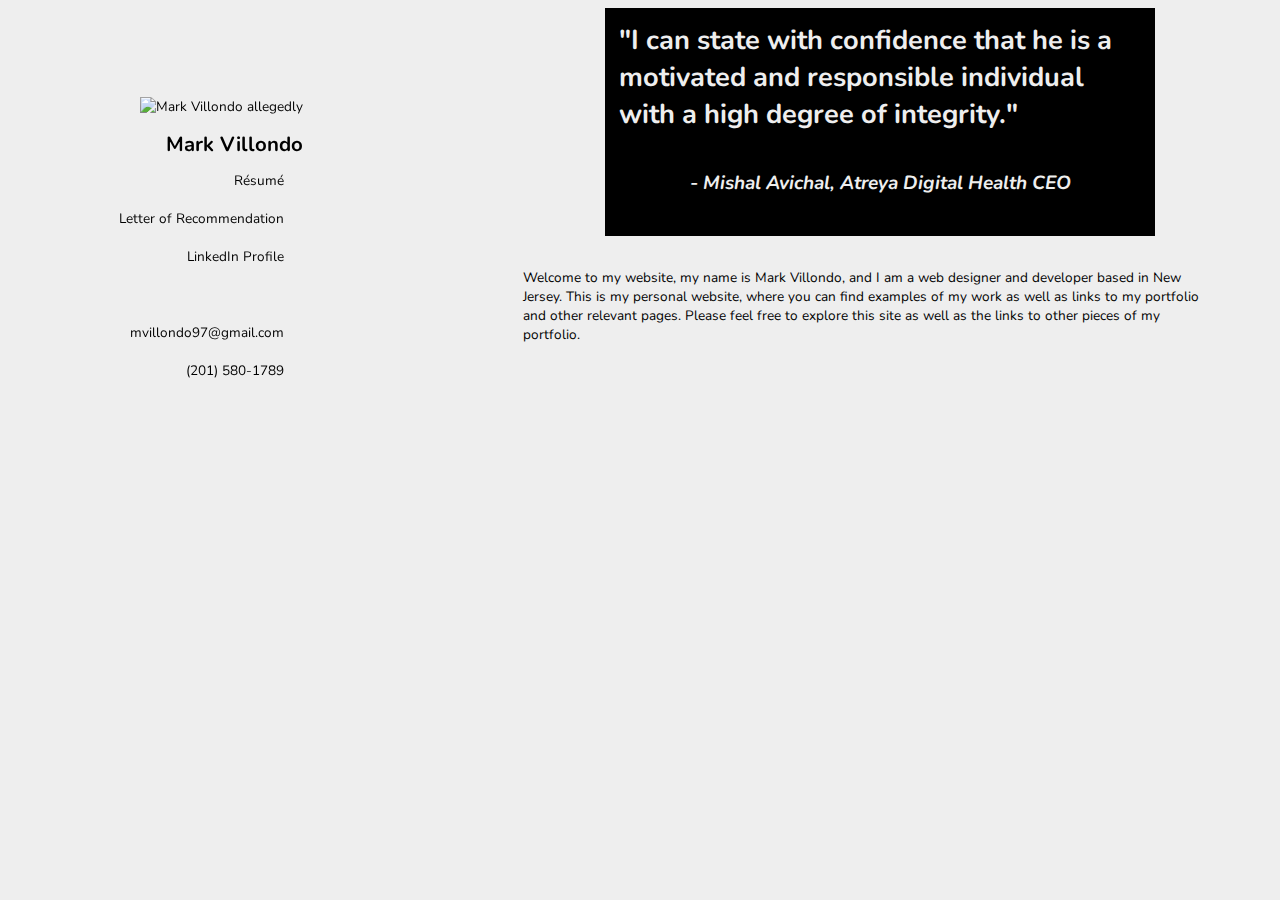
==== index.html @ 8a266240 "content update" ====
<!DOCTYPE html>
<html>
<head>

<title>Mark Villondo - Online Portfolio and Resume</title>

<link rel="stylesheet" href="styles.css">

</head>

<body>

<div class="pageWidths">

<nav>

<section class="myInfo">
  
  <img alt="Mark Villondo allegedly" src="https://nitter.net/pic/media%2FFOiIETLVUAAt-jE.jpg">
  
    
  <h1>Mark Villondo</h1>
  <a href="https://drive.google.com/file/d/1VIPavFU67xl10mN2MoAvpMtvszKz5f9O/view?usp=sharing"> Résumé </a><br><br>
  <a href="https://drive.google.com/file/d/17JSM0pamTZ5QVpIZZM4MIgTOz5iPbV8E/view?usp=sharing"> Letter of Recommendation </a><br><br>
  <a href="https://www.linkedin.com/in/mark-villondo/"> LinkedIn Profile </a><br><br><br><br>
  <a href="mailto:mvillondo97@gmail.com">mvillondo97@gmail.com</a><br><br>
  <a href="tel:201-580-1789">(201) 580-1789</a>
  
</section>
  
  </nav>
<section class="content">
  
  
  <div class="introduction"><h1>"I can state with confidence that he is a motivated and responsible individual with a high degree of integrity."<br><br><div><i>- Mishal Avichal, Atreya Digital Health CEO</i></div></h1><br>
    <p>Welcome to  my website, my name is Mark Villondo, and I am a web designer and developer based in New Jersey. This is my personal website, where you can find examples of my work as well as links to my portfolio and other relevant pages. Please feel free to explore this site as well as the links to other pieces of my portfolio.</p></div><br><br>
  
<section class="gallery">
  <div class="workSamples">
    <div class="cover" id="first"><div class="title">The Wonderboard</div></div>
	<div class="cover" id="second"><div class="title">Atreya Digital Health Redesign</div></div>
	<div class="cover" id="third"><div class="title">DHEN Gallery Redesign</div></div>
	<div class="cover" id="fourth"><div class="title">Illustrator Work</div></div>
	<div class="cover" id="fifth"><div class="title">Magazine Spreads</div></div>
	<div class="cover" id="sixth"><div class="title">Wonderboard</div></div>
  </div>
  </section>


  
</section>





<footer></footer> 
  
</div>

<footer></footer>
</body>
</html>
---- styles.css ----
@import url('https://fonts.googleapis.com/css2?family=Nunito&display=swap');
@import url('https://fonts.googleapis.com/css2?family=Nunito:ital,wght@1,500&display=swap');

html {scroll-behavior: smooth}

body {background-color: #EEEEEE; font-family: 'Nunito', sans-serif; font-size: 85%}

.pageWidths {width: 97%}
.introduction h1 {width: 80%; margin: auto; margin-right: 8%; color:#EEEEEE; background-color: black; box-sizing: border-box; padding: 2%}
.introduction h1 div {font-size: 70%; text-align: center; margin-bottom: 5%}

nav {height: auto; width: 25%; float: left; position: fixed; text-align: right; min-width: 250px; margin-top: 5%;}
nav h1{font-size: 150%}
.myInfo {height: auto; width: 100%; float: left; box-sizing: border-box; padding: 25px}
.myInfo img {width: 80%; min-width: 150px}
.myInfo a {text-decoration: none; color:  black; box-sizing: border-box; padding: 3% 7%; border-radius: 60px}
.myInfo a:hover {color: #EEEEEE; background-color: black; transition: 100ms ease-in-out}

.content { height: auto; width: 60%; float:right; padding: 0% 2%; box-sizing: border-box; min-width: 400px}
.workSamples { width: 100%; height:400px; display: grid; gap: 2% 1%; grid: 50% / auto auto auto}

.title {background-color: rgb(0, 0, 0, 0.5); color: #EEEEEE; width: 100%; text-align: center; opacity: 0; 
    transition: ease-in-out 100ms; font-size: 120%; box-sizing: border-box; padding: 1%; margin-top: 20%;}
.cover:hover .title {opacity: 1}
.cover {border-radius: 25px;}


#first {background: url("wonderboard_mockup2.png") center no-repeat; background-size: auto 100%}

#second{background: url("ADHRedesignMockup2.png") center no-repeat; background-size: 100% auto}

#third {background: url("DHENGallerywebsitebannerBuddha-ver .png") right no-repeat; background-size: auto 100%}

#fourth {background: url("WatchProjectFinalDraft.png") center no-repeat; background-size: 100% auto}

#fifth {background: url("mockup1.png") center no-repeat; background-size: 100% auto}

#sixth {background: url("https://nitter.net/pic/media%2FFOiIETLVUAAt-jE.jpg") center no-repeat; background-size: 100% auto}
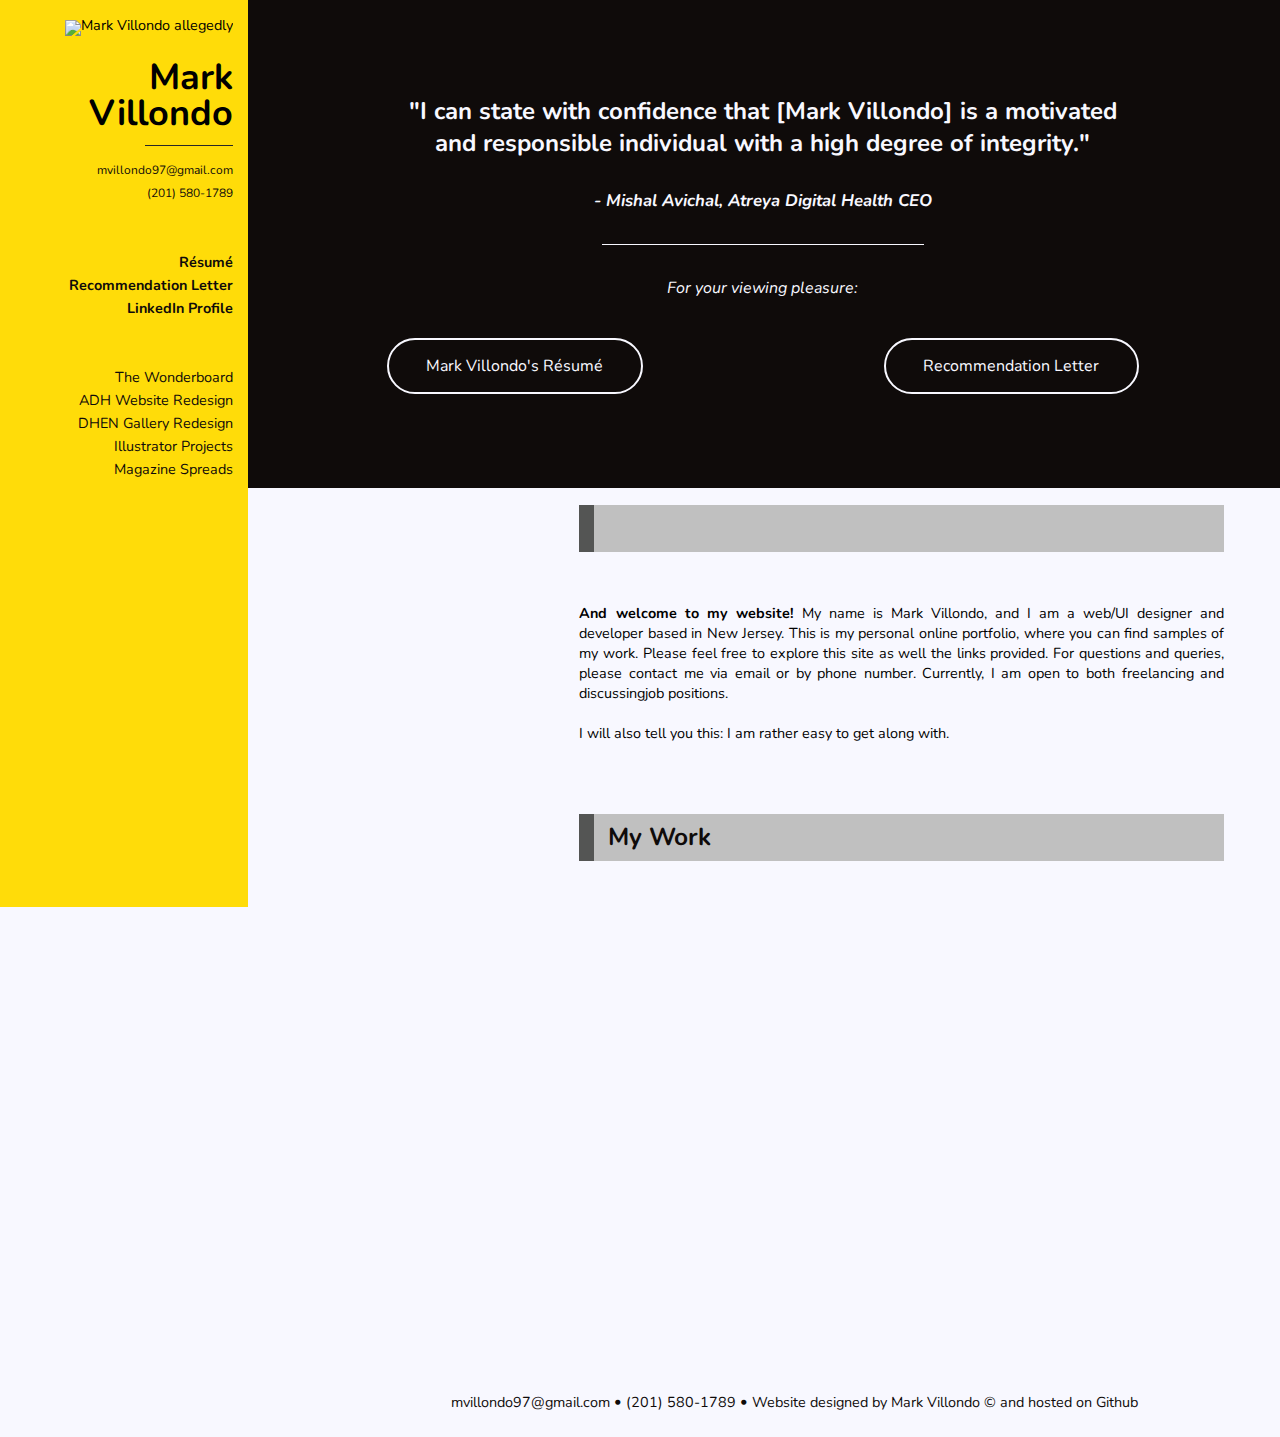
==== commit c58df4a7: "big update" ====
--- a/index.html
+++ b/index.html
@@ -2,7 +2,7 @@
 <html>
 <head>
 
-<title>Mark Villondo - Online Portfolio and Resume</title>
+<title>Mark Villondo | Online Portfolio and Resume</title>
 
 <link rel="stylesheet" href="styles.css">
 
@@ -19,45 +19,87 @@
   <img alt="Mark Villondo allegedly" src="https://nitter.net/pic/media%2FFOiIETLVUAAt-jE.jpg">
   
     
-  <h1>Mark Villondo</h1>
+  <h1>Mark <br>Villondo</h1>
+
+  <div class="divider"></div>
+
+
+<div id="extLinks">
+  <div id="contact">
+    <a href="mailto:mvillondo97@gmail.com">mvillondo97@gmail.com</a><br><br>
+  <a href="tel:201-580-1789">(201) 580-1789</a><br><br><br><br><br><br>
+</div>
+<b>
+
   <a href="https://drive.google.com/file/d/1VIPavFU67xl10mN2MoAvpMtvszKz5f9O/view?usp=sharing"> Résumé </a><br><br>
-  <a href="https://drive.google.com/file/d/17JSM0pamTZ5QVpIZZM4MIgTOz5iPbV8E/view?usp=sharing"> Letter of Recommendation </a><br><br>
-  <a href="https://www.linkedin.com/in/mark-villondo/"> LinkedIn Profile </a><br><br><br><br>
-  <a href="mailto:mvillondo97@gmail.com">mvillondo97@gmail.com</a><br><br>
-  <a href="tel:201-580-1789">(201) 580-1789</a>
+  <a href="https://drive.google.com/file/d/17JSM0pamTZ5QVpIZZM4MIgTOz5iPbV8E/view?usp=sharing"> Recommendation Letter </a><br><br>
+  <a href="https://www.linkedin.com/in/mark-villondo/"> LinkedIn Profile </a><br><br><br><br><br><br></b>
+
+
+  <a href="wonderboard.html"> The Wonderboard </a><br><br>
+  <a href="adh-web-redesign.html"> ADH Website Redesign </a><br><br>
+  <a href="dhengalleryredesign.html"> DHEN Gallery Redesign </a><br><br>
+  <a href="illustratorprojects.html"> Illustrator Projects </a><br><br>
+  <a href="magazinespreads.html"> Magazine Spreads </a><br><br>
+
+</div>
   
 </section>
   
   </nav>
+
+  <div class="introduction">
+    
+    <h1>"I can state with confidence that [Mark Villondo] is a motivated and 
+      responsible individual with a high degree of integrity."
+    <div><i>- Mishal Avichal, Atreya Digital Health CEO</i></div></h1><br><br>
+
+    <div class="divider"></div>
+
+<div class="buttonSection">
+
+<p><i>For your viewing pleasure:</i></p>
+
+<div id="b1">Mark Villondo's Résumé</div>
+<div id="b2">Recommendation Letter</div>
+</div><br>
+
+    </div>
+  
 <section class="content">
   
   
-  <div class="introduction"><h1>"I can state with confidence that he is a motivated and responsible individual with a high degree of integrity."<br><br><div><i>- Mishal Avichal, Atreya Digital Health CEO</i></div></h1><br>
-    <p>Welcome to  my website, my name is Mark Villondo, and I am a web designer and developer based in New Jersey. This is my personal website, where you can find examples of my work as well as links to my portfolio and other relevant pages. Please feel free to explore this site as well as the links to other pieces of my portfolio.</p></div><br><br>
+
+    <div class="paragraphs">
+<h1 class="header" ><p id="hello"> &nbsp; Hello! - 안녕하세요! - ¡Hola! - Bonjour! - 你好！ - Kamusta! - こんにちは！ - Hej! - Ciao! - नमस्ते! - Привіт! - مرحبًا-  ! שלום!</p></h1><br>
+    <p><b>And welcome to my website!</b> My name is Mark Villondo, and I am a web/UI designer and developer based in New Jersey. This is my personal online portfolio, 
+      where you can find samples of my work. Please feel free to explore this site as well the links provided. For questions and queries, please contact me via email or by
+    phone number. Currently, I am open to both freelancing and discussingjob positions.<br><br>I will also tell you this: I am rather easy to get along with.</p><br><br>
+
+
+
+<h1 class="header"> &nbsp; My Work</h1><br>
   
 <section class="gallery">
   <div class="workSamples">
-    <div class="cover" id="first"><div class="title">The Wonderboard</div></div>
-	<div class="cover" id="second"><div class="title">Atreya Digital Health Redesign</div></div>
-	<div class="cover" id="third"><div class="title">DHEN Gallery Redesign</div></div>
-	<div class="cover" id="fourth"><div class="title">Illustrator Work</div></div>
-	<div class="cover" id="fifth"><div class="title">Magazine Spreads</div></div>
-	<div class="cover" id="sixth"><div class="title">Wonderboard</div></div>
+   <a href="wonderboard.html" class="cover" id="first"> <div ><div class="title">The Wonderboard</div></div></a>
+   <a href="adh-web-redesign.html" class="cover" id="second"><div><div class="title">Atreya Digital Health Redesign</div></div></a>
+    <a href="dhengalleryredesign.html" class="cover" id="third"><div><div class="title">DHEN Gallery Redesign</div></div></a>
+      <a href="illustratorprojects.html" class="cover" id="fourth"><div><div class="title">Illustrator Work</div></div></a>
+        <a href="magazinespreads.html" class="cover" id="fifth"><div><div class="title">Magazine Spreads</div></div></a>
+          <a href="" class="cover" id="sixth"><div><div class="title">Wonderboard</div></div></a>
   </div>
   </section>
 
+</div>
+  
+  <footer> 
 
-  
+    <a href="mailto:mvillondo97@gmail.com">mvillondo97@gmail.com</a> &#8226;
+    <a href="tel:201-580-1789">(201) 580-1789</a>  &#8226; 
+    <p>Website designed by Mark Villondo &#169; and hosted on Github</p>
+    
+    </footer>
 </section>
-
-
-
-
-
-<footer></footer> 
-  
-</div>
-
-<footer></footer>
 </body>
 </html>--- a/styles.css
+++ b/styles.css
@@ -3,29 +3,73 @@
 
 html {scroll-behavior: smooth}
 
-body {background-color: #EEEEEE; font-family: 'Nunito', sans-serif; font-size: 85%}
+body {background-color: #f8f8ff; font-family: 'Nunito', sans-serif; font-size: 90%; overflow-x: hidden;}
 
-.pageWidths {width: 97%}
-.introduction h1 {width: 80%; margin: auto; margin-right: 8%; color:#EEEEEE; background-color: black; box-sizing: border-box; padding: 2%}
-.introduction h1 div {font-size: 70%; text-align: center; margin-bottom: 5%}
+.pageWidths {width: 100%; margin-left: -10px; margin-top: -10px}
 
-nav {height: auto; width: 25%; float: left; position: fixed; text-align: right; min-width: 250px; margin-top: 5%;}
-nav h1{font-size: 150%}
-.myInfo {height: auto; width: 100%; float: left; box-sizing: border-box; padding: 25px}
-.myInfo img {width: 80%; min-width: 150px}
-.myInfo a {text-decoration: none; color:  black; box-sizing: border-box; padding: 3% 7%; border-radius: 60px}
-.myInfo a:hover {color: #EEEEEE; background-color: black; transition: 100ms ease-in-out}
+.content {height: auto; width: 68%; float: right; box-sizing: border-box; 
+    min-width: 400px; margin-right: 3%;}
 
-.content { height: auto; width: 60%; float:right; padding: 0% 2%; box-sizing: border-box; min-width: 400px}
-.workSamples { width: 100%; height:400px; display: grid; gap: 2% 1%; grid: 50% / auto auto auto}
+.introduction {width: 85%; background-color: #0f0b0a; height: 490px; float: right; margin-right: -3%; font-size: smaller;}
+.introduction h1 {width: 70%; margin: auto; color:#f8f8ff; 
+    box-sizing: border-box; padding-top: 9%; text-align: center;}
+.introduction h1 div {font-size: 70%; margin-top: 4%;}
 
-.title {background-color: rgb(0, 0, 0, 0.5); color: #EEEEEE; width: 100%; text-align: center; opacity: 0; 
-    transition: ease-in-out 100ms; font-size: 120%; box-sizing: border-box; padding: 1%; margin-top: 20%;}
-.cover:hover .title {opacity: 1}
-.cover {border-radius: 25px;}
+.buttonSection {margin: auto; width: 70%; padding: 0% 1%; margin-top: 3%; font-size: medium;}
+.buttonSection  > div {color:#f8f8ff; border: #f8f8ff 2px solid; box-sizing: border-box; padding: 2% 5%; 
+border-radius: 40px;}
+.buttonSection  > div:hover {background-color:#f8f8ff; color: #0f0b0a; border: #f8f8ff 2px solid;
+    transition: 100ms ease-in-out; font-size: 105%; padding: 2.1% 5.01%;}
+    #b1{float: left;}
+    #b2 {float: right}
 
+    #b1, #b2 {margin-top: 3%;}
 
-#first {background: url("wonderboard_mockup2.png") center no-repeat; background-size: auto 100%}
+    .buttonSection p {color: #f8f8ff; text-align: center;}
+
+nav {height: 101%; width: 19%; float: left; position: fixed; text-align: right; min-width: 250px; 
+    background-color: #ffdc09}
+
+.myInfo {height: auto; width: 100%; float: left; box-sizing: border-box; line-height: 80%; padding: 6%;}
+.myInfo h1 {font-size: 250%; margin-bottom: 6%; line-height: 100%;}
+.myInfo img {width: 90%; min-width: 150px; margin-top: 3%;}
+.myInfo a {text-decoration: none; color:  #0f0b0a; border-radius: 60px}
+.myInfo a:hover {color: #f8f8ff; background-color: #0f0b0a; transition: 100ms ease-in-out; 
+    font-size: 102%; padding: 1% 3%;}
+
+.myInfo .divider {border-top: #262726 solid 1px; width: 40%; float: right}
+#extLinks {margin-top: 15%}
+#contact {font-size: smaller;}
+
+    .header {text-align: left; font-size: 170%; width: 100%; background-color: #C0C0C0; 
+        border-left: 15px #545554 solid; padding: 1% 0%; overflow: hidden; 
+        box-sizing: border-box; color: #0f0b0a}
+
+        .introduction .divider {border-top: #f8f8ff solid 1px; width: 30%; margin: auto; margin-bottom: 2%;}
+
+#hello {transform: translateX(100%); animation: my-animation 25s linear infinite; height: auto; margin: auto; white-space: nowrap} 
+  @keyframes my-animation {
+    from {
+      transform: translateX(100%);
+    }
+    to {
+      transform: translateX(-100%);
+    }}
+
+.caseStudyTitle {text-align: center; background-color: red;}
+
+.paragraphs {margin: 2% auto; margin-right: 0;width: 75%; text-align: justify}
+
+.list {width: 80%; margin: auto;}
+
+.workSamples { margin: auto ;width: 100%; height:300px; display: grid; gap: 1% .5%; grid: 50% / auto auto auto;}
+
+.title {background-color: rgb(0, 0, 0, 0.5); color: #f8f8ff; width: 100%; height: 100%; text-align: center; opacity: 0; 
+    transition: ease-in-out 100ms; font-size: 120%; box-sizing: border-box; padding: 1%}
+.cover {text-decoration:  none}
+    .cover:hover .title {opacity: 1}
+
+#first {background: url("wonderboard_mockup2.png") center no-repeat; background-size: 100% auto}
 
 #second{background: url("ADHRedesignMockup2.png") center no-repeat; background-size: 100% auto}
 
@@ -37,3 +81,6 @@
 
 #sixth {background: url("https://nitter.net/pic/media%2FFOiIETLVUAAt-jE.jpg") center no-repeat; background-size: 100% auto}
 
+footer {width: 100%; padding: 1%; height: auto; box-sizing: border-box; margin-top: 20%; text-align: center; color: #0f0b0a;}
+footer a {text-decoration: none; display: inline-block; color: #0f0b0a} 
+footer p {display: inline-block}
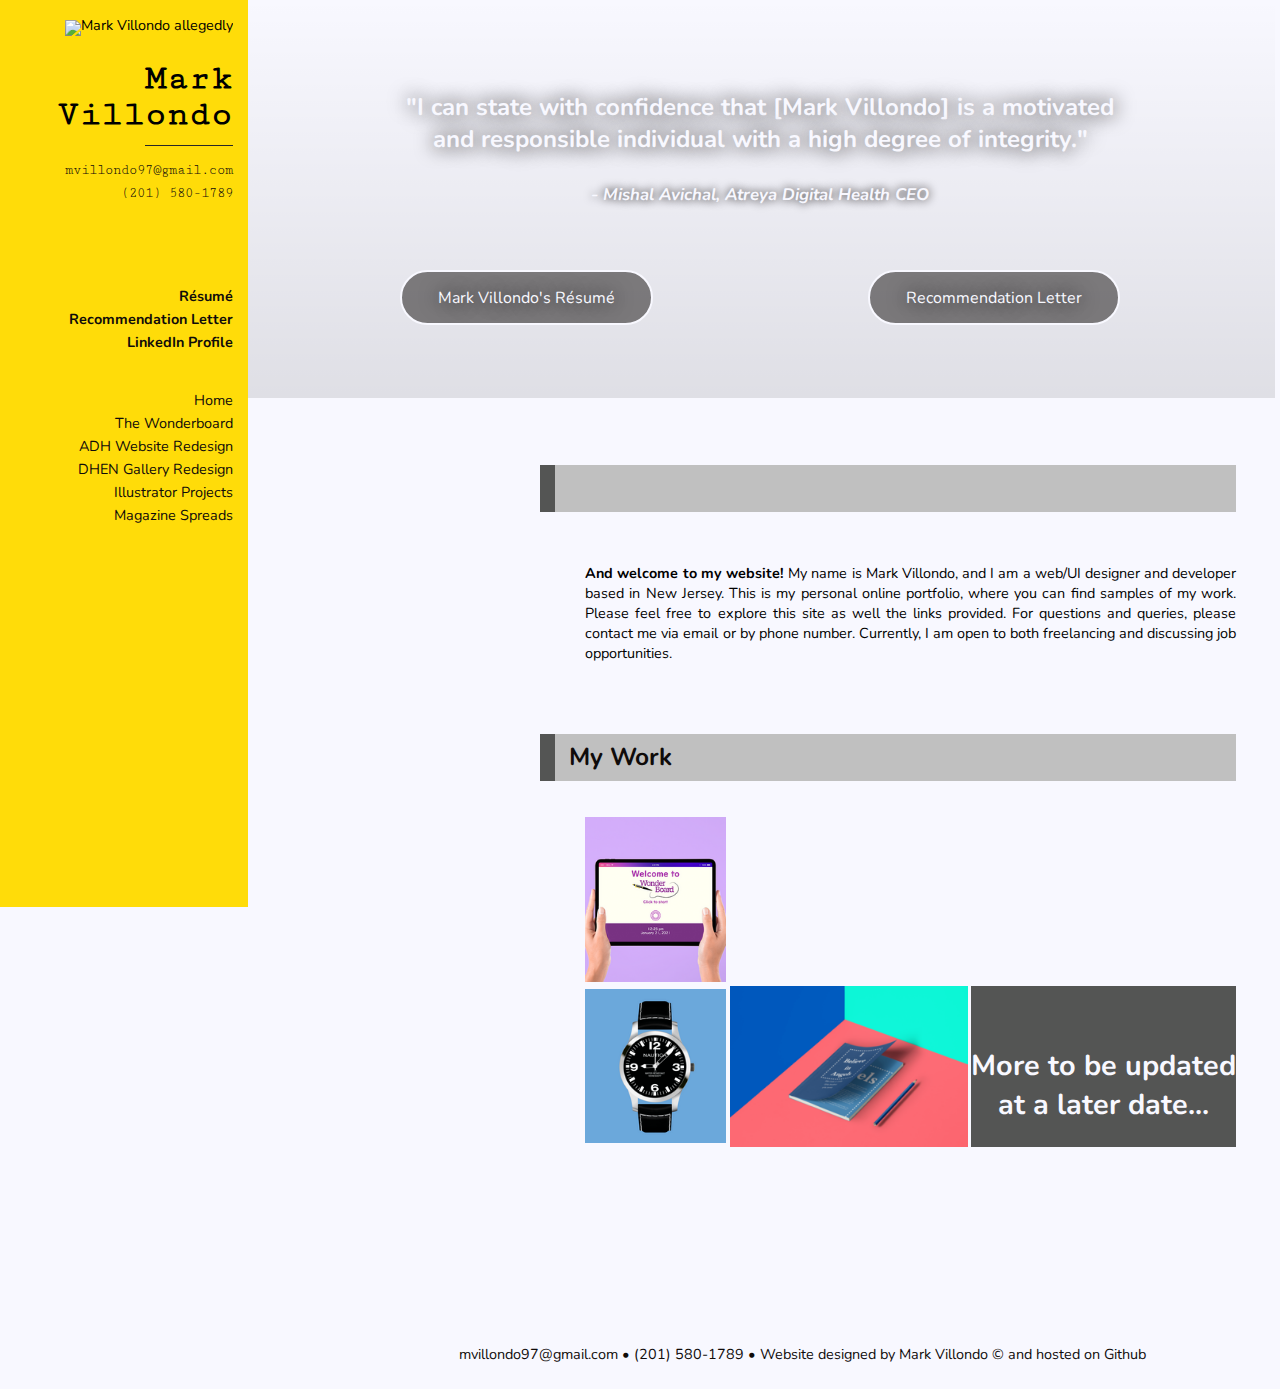
==== commit 734b0cb9: "stuffs" ====
--- a/index.html
+++ b/index.html
@@ -19,7 +19,7 @@
   <img alt="Mark Villondo allegedly" src="https://nitter.net/pic/media%2FFOiIETLVUAAt-jE.jpg">
   
     
-  <h1>Mark <br>Villondo</h1>
+  <h1>Mark Villondo</h1>
 
   <div class="divider"></div>
 
@@ -27,15 +27,16 @@
 <div id="extLinks">
   <div id="contact">
     <a href="mailto:mvillondo97@gmail.com">mvillondo97@gmail.com</a><br><br>
-  <a href="tel:201-580-1789">(201) 580-1789</a><br><br><br><br><br><br>
+  <a href="tel:201-580-1789">(201) 580-1789</a><br><br><br><br><br><br><br><br><br>
 </div>
 <b>
 
-  <a href="https://drive.google.com/file/d/1VIPavFU67xl10mN2MoAvpMtvszKz5f9O/view?usp=sharing"> Résumé </a><br><br>
-  <a href="https://drive.google.com/file/d/17JSM0pamTZ5QVpIZZM4MIgTOz5iPbV8E/view?usp=sharing"> Recommendation Letter </a><br><br>
-  <a href="https://www.linkedin.com/in/mark-villondo/"> LinkedIn Profile </a><br><br><br><br><br><br></b>
+  <a href="Mark Villondo - Resume.pdf" target="_blank"> Résumé </a><br><br>
+  <a href="Letter of Recommendation for Mark Villondo.pdf" target="_blank"> Recommendation Letter </a><br><br>
+  <a href="https://www.linkedin.com/in/mark-villondo/" target="_blank"> LinkedIn Profile </a><br><br><br><br><br></b>
 
 
+  <a href="index.html">Home</a><br><br>
   <a href="wonderboard.html"> The Wonderboard </a><br><br>
   <a href="adh-web-redesign.html"> ADH Website Redesign </a><br><br>
   <a href="dhengalleryredesign.html"> DHEN Gallery Redesign </a><br><br>
@@ -54,14 +55,13 @@
       responsible individual with a high degree of integrity."
     <div><i>- Mishal Avichal, Atreya Digital Health CEO</i></div></h1><br><br>
 
-    <div class="divider"></div>
 
 <div class="buttonSection">
 
-<p><i>For your viewing pleasure:</i></p>
 
-<div id="b1">Mark Villondo's Résumé</div>
-<div id="b2">Recommendation Letter</div>
+
+<a href="Mark Villondo - Resume.pdf" id="b1" target="_blank">Mark Villondo's Résumé</a>
+<a href="Letter of Recommendation for Mark Villondo.pdf" id="b2" target="_blank">Recommendation Letter</a>
 </div><br>
 
     </div>
@@ -71,10 +71,11 @@
   
 
     <div class="paragraphs">
-<h1 class="header" ><p id="hello"> &nbsp; Hello! - 안녕하세요! - ¡Hola! - Bonjour! - 你好！ - Kamusta! - こんにちは！ - Hej! - Ciao! - नमस्ते! - Привіт! - مرحبًا-  ! שלום!</p></h1><br>
+<h1 class="header" ><div id="hello"> &nbsp; Hello!  안녕하세요!  ¡Hola!  Bonjour!  你好！  Kamusta!  こんにちは！  Hej!  Ciao!  नमस्ते!  Привіт!  مرحبًا-  ! שלום!</div></h1><br>
     <p><b>And welcome to my website!</b> My name is Mark Villondo, and I am a web/UI designer and developer based in New Jersey. This is my personal online portfolio, 
       where you can find samples of my work. Please feel free to explore this site as well the links provided. For questions and queries, please contact me via email or by
-    phone number. Currently, I am open to both freelancing and discussingjob positions.<br><br>I will also tell you this: I am rather easy to get along with.</p><br><br>
+    phone number. Currently, I am open to both freelancing and discussing job opportunities.
+  </p><br><br>
 
 
 
@@ -87,7 +88,7 @@
     <a href="dhengalleryredesign.html" class="cover" id="third"><div><div class="title">DHEN Gallery Redesign</div></div></a>
       <a href="illustratorprojects.html" class="cover" id="fourth"><div><div class="title">Illustrator Work</div></div></a>
         <a href="magazinespreads.html" class="cover" id="fifth"><div><div class="title">Magazine Spreads</div></div></a>
-          <a href="" class="cover" id="sixth"><div><div class="title">Wonderboard</div></div></a>
+          <a href="" class="cover" id="sixth"><div><h1>More to be updated <br> at a later date...</h1></div></a>
   </div>
   </section>
 
--- a/styles.css
+++ b/styles.css
@@ -1,25 +1,32 @@
 @import url('https://fonts.googleapis.com/css2?family=Nunito&display=swap');
 @import url('https://fonts.googleapis.com/css2?family=Nunito:ital,wght@1,500&display=swap');
+@import url('https://fonts.googleapis.com/css2?family=Cutive+Mono&display=swap');
 
 html {scroll-behavior: smooth}
 
 body {background-color: #f8f8ff; font-family: 'Nunito', sans-serif; font-size: 90%; overflow-x: hidden;}
 
-.pageWidths {width: 100%; margin-left: -10px; margin-top: -10px}
+.pageWidths {width: 101%; margin-left: -10px; margin-top: -10px}
 
 .content {height: auto; width: 68%; float: right; box-sizing: border-box; 
-    min-width: 400px; margin-right: 3%;}
+    min-width: 400px; margin-right: 3%; box-sizing: border-box;}
 
-.introduction {width: 85%; background-color: #0f0b0a; height: 490px; float: right; margin-right: -3%; font-size: smaller;}
+.introduction {width: 80.6%; ; height: 400px; float: right; font-size: smaller; margin-bottom: 50px; background-image: linear-gradient(rgba(0, 0, 0, 0.0), rgba(0, 0, 0, 0.1)),
+    url("https://images.unsplash.com/photo-1535222830855-fd60aca7e065?ixlib=rb-1.2.1&ixid=MnwxMjA3fDB8MHxwaG90by1wYWdlfHx8fGVufDB8fHx8&auto=format&fit=crop&w=1170&q=80"); 
+    background-size: 100% 100%;
+
+text-shadow: #0f0b0a 0px 0px 20px}
+
+/* https://unsplash.com/photos/5US9_Gep0qY homepage background by Bonnie Kittle*/
+
 .introduction h1 {width: 70%; margin: auto; color:#f8f8ff; 
-    box-sizing: border-box; padding-top: 9%; text-align: center;}
-.introduction h1 div {font-size: 70%; margin-top: 4%;}
+    box-sizing: border-box; padding-top: 9%; text-align: center; }
+.introduction h1 div {font-size: 70%; margin-top: 4%; text-shadow: #0f0b0a 0px 0px 10px}
 
-.buttonSection {margin: auto; width: 70%; padding: 0% 1%; margin-top: 3%; font-size: medium;}
-.buttonSection  > div {color:#f8f8ff; border: #f8f8ff 2px solid; box-sizing: border-box; padding: 2% 5%; 
-border-radius: 40px;}
-.buttonSection  > div:hover {background-color:#f8f8ff; color: #0f0b0a; border: #f8f8ff 2px solid;
-    transition: 100ms ease-in-out; font-size: 105%; padding: 2.1% 5.01%;}
+.buttonSection {margin: auto; width: 70%; padding: 0% 1%; margin-top: 1%; font-size: medium }
+.buttonSection  > a {color:#f8f8ff; border: #f8f8ff 2px solid; box-sizing: border-box; padding: 2% 5%; 
+border-radius: 40px; background-color: rgba(15, 11, 10, 0.5) ; text-decoration: none;}
+.buttonSection  > a:hover {background-color:#f8f8ff; color: #0f0b0a; border: #f8f8ff 2px solid}
     #b1{float: left;}
     #b2 {float: right}
 
@@ -27,23 +34,27 @@
 
     .buttonSection p {color: #f8f8ff; text-align: center;}
 
+
+    .blackLink {text-decoration: none; color:#f8f8ff; border: #0f0b0a 2px solid; padding: 2% 5%; 
+        border-radius: 40px; background-color: #0f0b0a; width: auto; display: block; text-align: center; width: 200px; margin: auto;}
+    .blackLink:hover {background-color:#f8f8ff; color: #0f0b0a; border: #0f0b0a 2px solid;}
+
 nav {height: 101%; width: 19%; float: left; position: fixed; text-align: right; min-width: 250px; 
     background-color: #ffdc09}
 
 .myInfo {height: auto; width: 100%; float: left; box-sizing: border-box; line-height: 80%; padding: 6%;}
-.myInfo h1 {font-size: 250%; margin-bottom: 6%; line-height: 100%;}
+.myInfo h1 {font-size: 250%; margin-bottom: 6%; line-height: 100%; font-family: 'Cutive Mono', monospace;}
 .myInfo img {width: 90%; min-width: 150px; margin-top: 3%;}
 .myInfo a {text-decoration: none; color:  #0f0b0a; border-radius: 60px}
-.myInfo a:hover {color: #f8f8ff; background-color: #0f0b0a; transition: 100ms ease-in-out; 
-    font-size: 102%; padding: 1% 3%;}
+.myInfo a:hover {color: #f8f8ff; background-color: #0f0b0a; font-size: 102%; padding: 1% 3%;}
 
 .myInfo .divider {border-top: #262726 solid 1px; width: 40%; float: right}
 #extLinks {margin-top: 15%}
-#contact {font-size: smaller;}
+#contact {font-family: 'Cutive Mono', monospace;}
 
-    .header {text-align: left; font-size: 170%; width: 100%; background-color: #C0C0C0; 
+    .header {text-align: left; font-size: 170%; width: 107%; background-color: #C0C0C0; 
         border-left: 15px #545554 solid; padding: 1% 0%; overflow: hidden; 
-        box-sizing: border-box; color: #0f0b0a}
+        box-sizing: border-box; color: #0f0b0a;margin-left: -7%;}
 
         .introduction .divider {border-top: #f8f8ff solid 1px; width: 30%; margin: auto; margin-bottom: 2%;}
 
@@ -56,31 +67,56 @@
       transform: translateX(-100%);
     }}
 
-.caseStudyTitle {text-align: center; background-color: red;}
+.caseStudyTitle {text-align: center; width: 100%; padding-top: 9%;}
+.caseStudyTitle h1 {font-size: 260%;}
+.caseStudyTitle .subheader {font-size: 120%; margin-top: -30px;}
 
-.paragraphs {margin: 2% auto; margin-right: 0;width: 75%; text-align: justify}
+.paragraphs {margin: 2% auto; margin-right: 0; width: 75%; text-align: justify;}
+
 
 .list {width: 80%; margin: auto;}
 
-.workSamples { margin: auto ;width: 100%; height:300px; display: grid; gap: 1% .5%; grid: 50% / auto auto auto;}
+#introImgs {width: 100%; margin:auto; margin-top: 40px;}
+#introImgs img {display: inline; height: 185px; width: 23%;}
+.hr1 {width:40%; margin-top: 20px;}
 
-.title {background-color: rgb(0, 0, 0, 0.5); color: #f8f8ff; width: 100%; height: 100%; text-align: center; opacity: 0; 
+.caseStudyDetails {margin-top: 40px; margin-bottom: 30%;}
+.caseStudyDetails .introDetails {font-size: 130%;}
+.caseStudyProblem, .caseStudySolution {width: 40%; text-align: justify; box-sizing: border-box;}
+.cst {text-align: center;}
+.caseStudyProblem {float: left;}
+.caseStudySolution {float: right;}
+#wbhr {width: 40%;}
+
+
+.workSamples { margin: auto ;width: 100%; height: 330px; display: grid; gap: 1% .5%; grid: 50% / auto auto auto;}
+
+.title {background-color: rgb(0, 0, 0, 0.7); color: #f8f8ff; width: 100%; height: 100%; text-align: center; opacity: 0; 
     transition: ease-in-out 100ms; font-size: 120%; box-sizing: border-box; padding: 1%}
 .cover {text-decoration:  none}
     .cover:hover .title {opacity: 1}
 
-#first {background: url("wonderboard_mockup2.png") center no-repeat; background-size: 100% auto}
+    .workSamples #first {background: url("wonderboard_mockup1_3_45.png") center no-repeat; background-size: auto 100%}
 
-#second{background: url("ADHRedesignMockup2.png") center no-repeat; background-size: 100% auto}
+    .workSamples #second{background: url("atreyathumbnail.png") center no-repeat; background-size: 100% auto }
 
-#third {background: url("DHENGallerywebsitebannerBuddha-ver .png") right no-repeat; background-size: auto 100%}
+    .workSamples #third {background: url("DHEN\ Gallery\ Icons-04.png") right no-repeat; background-size: 100% auto}
 
-#fourth {background: url("WatchProjectFinalDraft.png") center no-repeat; background-size: 100% auto}
+    .workSamples #fourth {background: url("nautica_watch_thumbnail_5_30.png") center no-repeat; background-size: 100% auto}
 
-#fifth {background: url("mockup1.png") center no-repeat; background-size: 100% auto}
+    .workSamples #fifth {background: url("mockup1_5_5.png") center no-repeat; background-size: 100% auto}
 
-#sixth {background: url("https://nitter.net/pic/media%2FFOiIETLVUAAt-jE.jpg") center no-repeat; background-size: 100% auto}
+    .workSamples #sixth {background: #545554; color:#f8f8ff; text-align: center}
+    .workSamples #sixth  h1 {margin-top: 60px;}
+
+
+    .workGalleryWB { margin: auto;width: 100%; height: auto}
+
+
+
+.workGalleryWB img {height: auto; width: 360px}
 
 footer {width: 100%; padding: 1%; height: auto; box-sizing: border-box; margin-top: 20%; text-align: center; color: #0f0b0a;}
 footer a {text-decoration: none; display: inline-block; color: #0f0b0a} 
 footer p {display: inline-block}
+
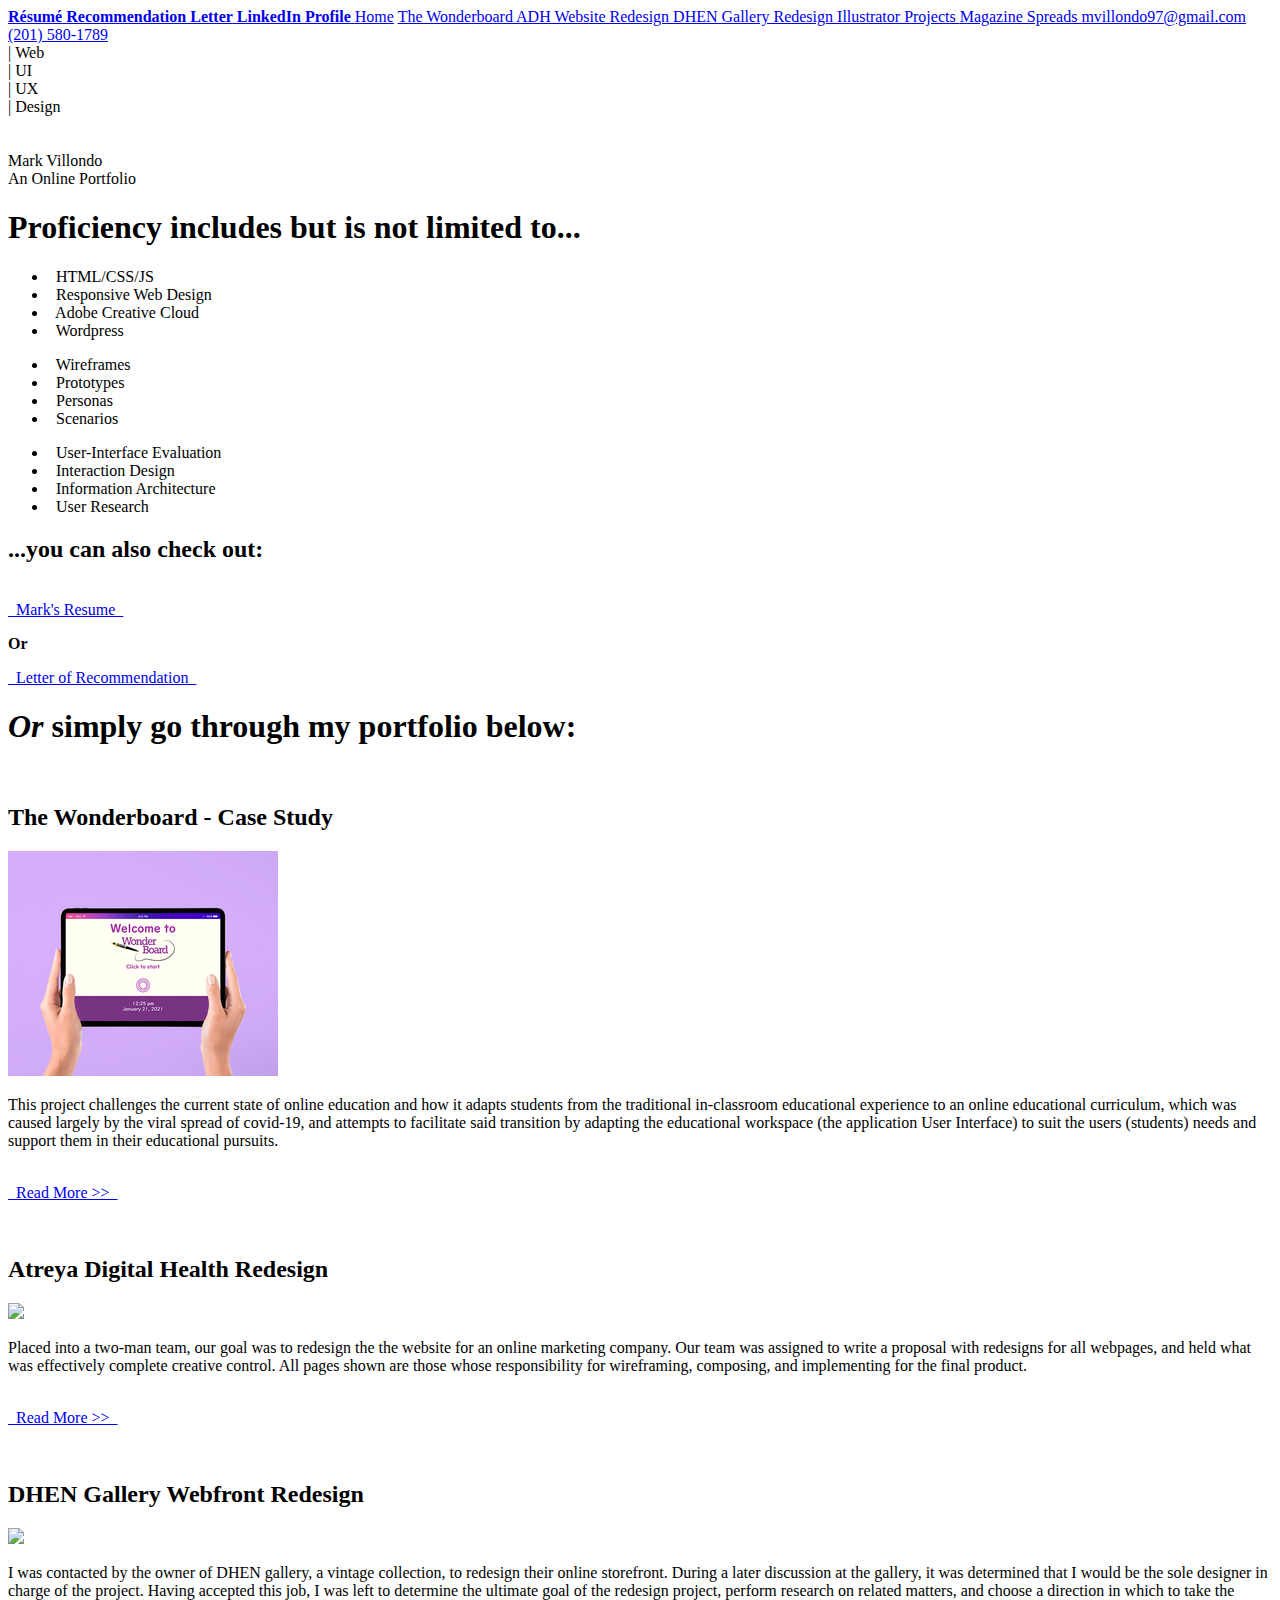
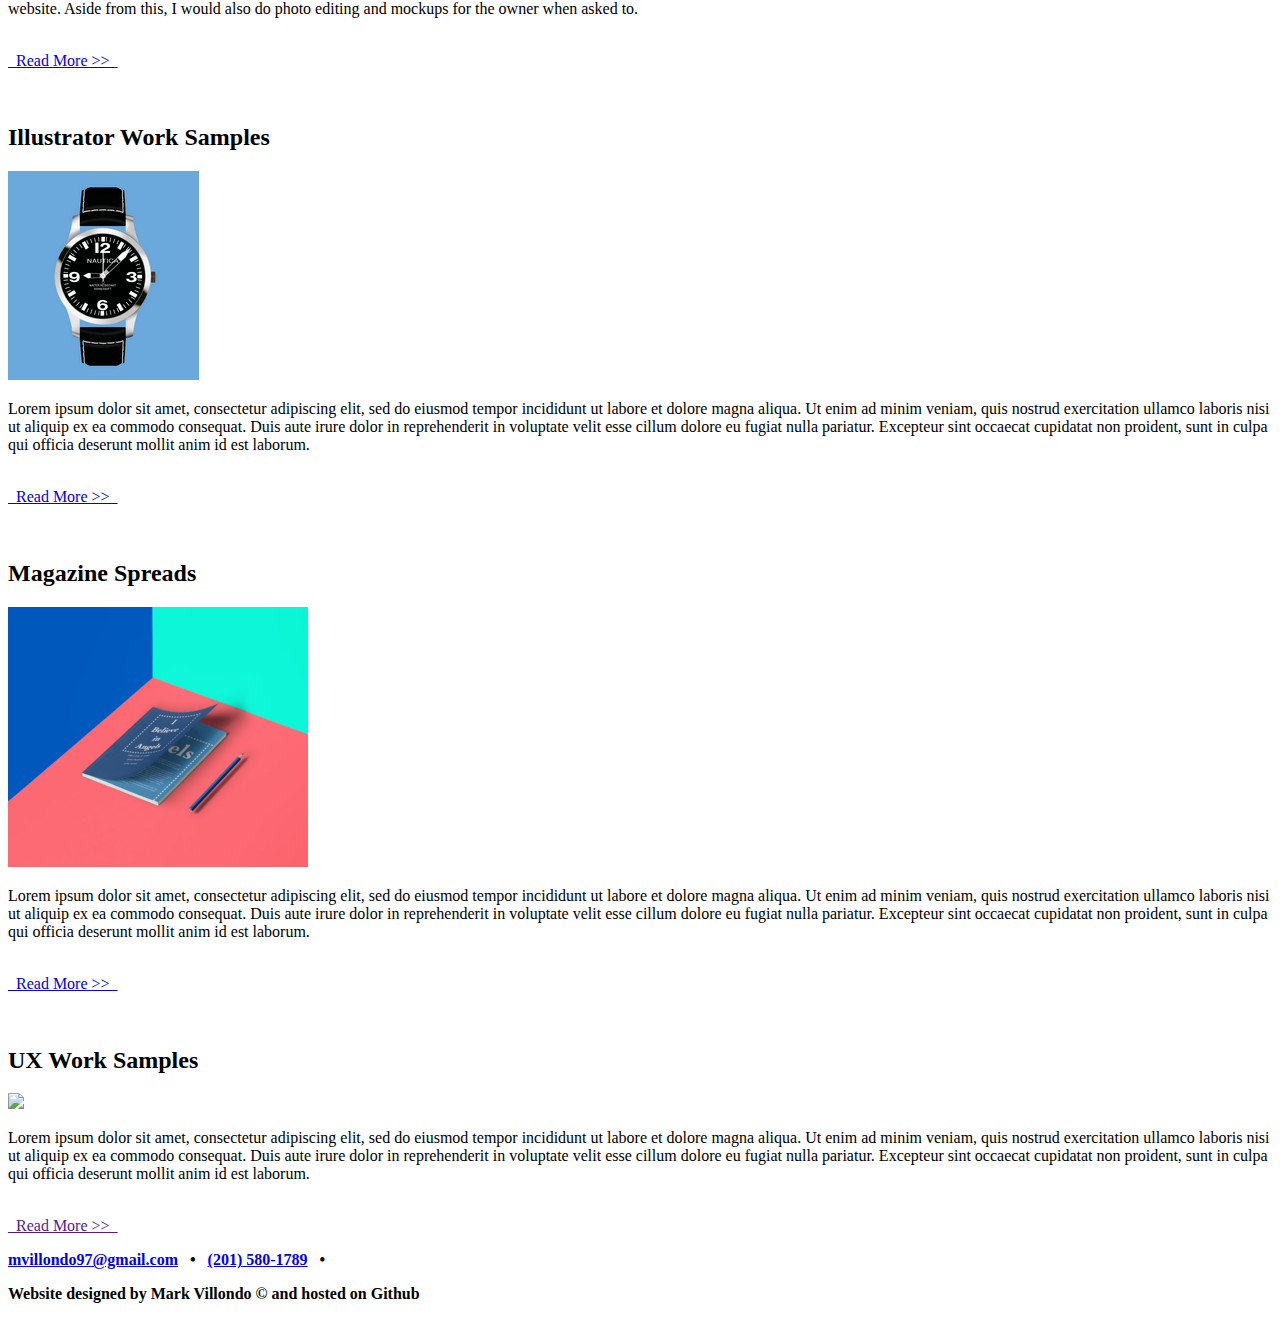
==== commit 98622096: "Update index.html" ====
--- a/index.html
+++ b/index.html
@@ -2,105 +2,195 @@
 <html>
 <head>
 
-<title>Mark Villondo | Online Portfolio and Resume</title>
+<title>Mark Villondo | Illustrator and Design Projects</title>
 
-<link rel="stylesheet" href="styles.css">
+<link rel="stylesheet" href="stylesAlter.css">
 
 </head>
 
 <body>
+  <nav>
+    <a href="Mark Villondo - Resume.pdf" target="_blank"> <b>Résumé</b> </a>
+    <a href="Letter of Recommendation for Mark Villondo.pdf" target="_blank"> <b>Recommendation Letter</b> </a>
+    <a href="https://www.linkedin.com/in/mark-villondo/" target="_blank"> <b>LinkedIn Profile</b> </a>
+  
+    <a href="index.html">Home</a>
+    <a href="wonderboard.html"> The Wonderboard </a>
+    <a href="adh-web-redesign.html"> ADH Website Redesign </a>
+    <a href="dhengalleryredesign.html"> DHEN Gallery Redesign </a>
+    <a href="illustratorprojects.html"> Illustrator Projects </a>
+    <a href="magazinespreads.html"> Magazine Spreads </a>
 
-<div class="pageWidths">
-
-<nav>
-
-<section class="myInfo">
+    <a href="mailto:mvillondo97@gmail.com">mvillondo97@gmail.com</a>
+    <a href="tel:201-580-1789">(201) 580-1789</a>
+  </nav>
   
-  <img alt="Mark Villondo allegedly" src="https://nitter.net/pic/media%2FFOiIETLVUAAt-jE.jpg">
+  <div class="bigSection">
+    <div class="introSection">
+    <div class="bigText">|&nbsp;Web &nbsp;</div>
+    <div class="bigText">|&nbsp;UI &nbsp;</div>
+    <div class="bigText">|&nbsp;UX &nbsp;</div>
+    <div class="bigText">|&nbsp;Design &nbsp;</div>
+    <br><br>
+      <div class="bigText">Mark Villondo</div><div class="bigText"> An Online Portfolio</div>
+      
+      </div>
+    <div class="spacer"></div>
+  <div class="aboutMe">
+    
+    <h1>Proficiency includes but is not limited to...</h1>
+    
+      <ul>
+      <li> &nbsp; HTML/CSS/JS &nbsp; </li>
+      <li> &nbsp; Responsive Web Design &nbsp; </li>
+      <li> &nbsp; Adobe Creative Cloud &nbsp; </li>
+      <li> &nbsp; Wordpress &nbsp; </li>
+      
+    </ul>
+    
+      <ul>
+      <li> &nbsp; Wireframes &nbsp; </li>
+      <li> &nbsp; Prototypes &nbsp; </li>
+      <li> &nbsp; Personas &nbsp; </li>
+      <li> &nbsp; Scenarios &nbsp; </li>    
   
+    </ul>
     
-  <h1>Mark Villondo</h1>
-
-  <div class="divider"></div>
-
-
-<div id="extLinks">
-  <div id="contact">
-    <a href="mailto:mvillondo97@gmail.com">mvillondo97@gmail.com</a><br><br>
-  <a href="tel:201-580-1789">(201) 580-1789</a><br><br><br><br><br><br><br><br><br>
-</div>
-<b>
-
-  <a href="Mark Villondo - Resume.pdf" target="_blank"> Résumé </a><br><br>
-  <a href="Letter of Recommendation for Mark Villondo.pdf" target="_blank"> Recommendation Letter </a><br><br>
-  <a href="https://www.linkedin.com/in/mark-villondo/" target="_blank"> LinkedIn Profile </a><br><br><br><br><br></b>
-
-
-  <a href="index.html">Home</a><br><br>
-  <a href="wonderboard.html"> The Wonderboard </a><br><br>
-  <a href="adh-web-redesign.html"> ADH Website Redesign </a><br><br>
-  <a href="dhengalleryredesign.html"> DHEN Gallery Redesign </a><br><br>
-  <a href="illustratorprojects.html"> Illustrator Projects </a><br><br>
-  <a href="magazinespreads.html"> Magazine Spreads </a><br><br>
-
-</div>
+    <ul>
+      <li> &nbsp; User-Interface Evaluation &nbsp; </li>
+      <li> &nbsp; Interaction Design &nbsp; </li>
+      <li> &nbsp; Information Architecture &nbsp; </li>
+      <li> &nbsp; User Research &nbsp; </li>
   
-</section>
+    </ul>
+    
+    <div class="funkyButtons">
+      <h2>...you can also check out:</h2><br>
+      <a class="myButtons" href="/Mark Villondo - Resume.pdf"> &nbsp; Mark's Resume &nbsp; </a>
+      <p><b>Or</b></p>
+      <a class="myButtons" href="/Letter of Recommendation for Mark Villondo.pdf"> &nbsp; Letter of Recommendation &nbsp; </a>
+      <div></div>
+      
+    </div>
+    
+  </div>
+    <div class="content">
+      
+      <h1><i>Or</i> simply go through my portfolio below:</h1>
+      <br>
+      
+      <div class="wonderboard">
+        <h2>The Wonderboard - Case Study</h2>
+        <div class="interactables">
+          <img src="wonderboard_mockup1_3_45.png" id="wonderboardthumbnail">
+         
+          </div>
+        <div class="summary"><p>This project challenges the current state of online education and how it adapts students from the traditional in-classroom educational experience to an online educational curriculum, which was caused largely by the viral spread of covid-19, and attempts to facilitate said transition by adapting the educational workspace (the application User Interface) to suit the users (students) needs and support them in their educational pursuits.
+          <br><br>
+        <div class="buttonContain">
+          <a class="homeButton" href="/wonderboard.html"> &nbsp; Read More >> &nbsp; </a>
+          </div>
+        </p>
+          
+        </div>
+        
+        </div>
+              <br>
+      <div class="adh_redesign">
+        <h2>Atreya Digital Health Redesign</h2>
+        <div class="interactables">
+          <img id="atreyathumbnail" src="atreyathumbnail.png">
+         
+          </div>
+        <div class="summary"><p>Placed into a two-man team, our goal was to redesign the the website for an online marketing company. Our team was assigned to write a proposal with redesigns for all webpages, and held what was effectively complete creative control. All pages shown are those whose responsibility for wireframing, composing, and implementing for the final product.
+          <br><br>
+              <div class="buttonContain">
+          <a class="homeButton" href="/adh-web-redesign.html"> &nbsp; Read More >> &nbsp; </a>
+          </div></p>
+          
+        </div>
+        
+        </div>
+                  <br>
+      <div class="dhen_gallery_redesign">
+        <h2>DHEN Gallery Webfront Redesign</h2>
+        <div class="interactables">
+          <img src="DHEN Gallery Icons-04.png" id="dhengallerythumbnail">
+         
+          </div>
+        <div class="summary"><p>I was contacted by the owner of DHEN gallery, a vintage collection, to redesign their online storefront. During a later discussion at the gallery, it was determined that I would be the sole designer in charge of the project. Having accepted this job, I was left to determine the ultimate goal of the redesign project, perform research on related matters, and choose a direction in which to take the website. Aside from this, I would also do photo editing and mockups for the owner when asked to.
+          <br><br>
+              <div class="buttonContain">
+          <a class="homeButton" href="dhengalleryredesign.html"> &nbsp; Read More >> &nbsp; </a>
+          </div></p>
+          
+        </div>
+        
+        </div>
+                  <br>
+      <div class="illustrator_projects">
+        <h2>Illustrator Work Samples</h2>
+        <div class="interactables">
+          <img id="illustratorthumbnail" src="nautica_watch_thumbnail_5_30.png">
+         
+          </div>
+        <div class="summary"><p>Lorem ipsum dolor sit amet, consectetur adipiscing elit, sed do eiusmod tempor incididunt ut labore et dolore magna aliqua. Ut enim ad minim veniam, quis nostrud exercitation ullamco laboris nisi ut aliquip ex ea commodo consequat. Duis aute irure dolor in reprehenderit in voluptate velit esse cillum dolore eu fugiat nulla pariatur. Excepteur sint occaecat cupidatat non proident, sunt in culpa qui officia deserunt mollit anim id est laborum.
+          <br><br>
+        
+                <div class="buttonContain">
+          <a class="homeButton" href="illustratorprojects.html"> &nbsp; Read More >> &nbsp; </a>
+          </div></p>
+          
+        </div>
+        
+        </div>
+                  <br>
+          <div class="magazine_spreads">
+        <h2>Magazine Spreads</h2>
+        <div class="interactables">
+          <img src="mockup1_5_5.png" id="magazinethumbnail">
+         
+          </div>
+        <div class="summary"><p>Lorem ipsum dolor sit amet, consectetur adipiscing elit, sed do eiusmod tempor incididunt ut labore et dolore magna aliqua. Ut enim ad minim veniam, quis nostrud exercitation ullamco laboris nisi ut aliquip ex ea commodo consequat. Duis aute irure dolor in reprehenderit in voluptate velit esse cillum dolore eu fugiat nulla pariatur. Excepteur sint occaecat cupidatat non proident, sunt in culpa qui officia deserunt mollit anim id est laborum.
+          <br><br>
+        
+                <div class="buttonContain">
+          <a class="homeButton" href="/magazinespreads.html"> &nbsp; Read More >> &nbsp; </a>
+          </div></p>
+          
+        </div>
+        
+        </div>
+                  <br>
+      <div class="ux_work">
+        <h2>UX Work Samples</h2>
+        <div class="interactables">
+          <img id="uxworkthumbnail" src="uxworkthumbnail.PNG">
+         
+          </div>
+        <div class="summary"><p>Lorem ipsum dolor sit amet, consectetur adipiscing elit, sed do eiusmod tempor incididunt ut labore et dolore magna aliqua. Ut enim ad minim veniam, quis nostrud exercitation ullamco laboris nisi ut aliquip ex ea commodo consequat. Duis aute irure dolor in reprehenderit in voluptate velit esse cillum dolore eu fugiat nulla pariatur. Excepteur sint occaecat cupidatat non proident, sunt in culpa qui officia deserunt mollit anim id est laborum.
+          <br><br>
+        
+                <div class="buttonContain">
+          <a class="homeButton" href=""> &nbsp; Read More >> &nbsp; </a>
+          </div></p>
+          
+        </div>
+        
+        </div>
   
-  </nav>
-
-  <div class="introduction">
-    
-    <h1>"I can state with confidence that [Mark Villondo] is a motivated and 
-      responsible individual with a high degree of integrity."
-    <div><i>- Mishal Avichal, Atreya Digital Health CEO</i></div></h1><br><br>
-
-
-<div class="buttonSection">
-
-
-
-<a href="Mark Villondo - Resume.pdf" id="b1" target="_blank">Mark Villondo's Résumé</a>
-<a href="Letter of Recommendation for Mark Villondo.pdf" id="b2" target="_blank">Recommendation Letter</a>
-</div><br>
-
-    </div>
+  <div class="spacer2"></div>
+      
+      </div>
   
-<section class="content">
+    <footer> <b>
   
+      <a href="mailto:mvillondo97@gmail.com">mvillondo97@gmail.com</a> &nbsp; &#8226; &nbsp; 
+      <a href="tel:201-580-1789">(201) 580-1789</a> &nbsp; &#8226; &nbsp; 
+      <p>Website designed by Mark Villondo &#169; and hosted on Github</p></b>
+      
+      </footer>
+  </div>
   
-
-    <div class="paragraphs">
-<h1 class="header" ><div id="hello"> &nbsp; Hello!  안녕하세요!  ¡Hola!  Bonjour!  你好！  Kamusta!  こんにちは！  Hej!  Ciao!  नमस्ते!  Привіт!  مرحبًا-  ! שלום!</div></h1><br>
-    <p><b>And welcome to my website!</b> My name is Mark Villondo, and I am a web/UI designer and developer based in New Jersey. This is my personal online portfolio, 
-      where you can find samples of my work. Please feel free to explore this site as well the links provided. For questions and queries, please contact me via email or by
-    phone number. Currently, I am open to both freelancing and discussing job opportunities.
-  </p><br><br>
-
-
-
-<h1 class="header"> &nbsp; My Work</h1><br>
-  
-<section class="gallery">
-  <div class="workSamples">
-   <a href="wonderboard.html" class="cover" id="first"> <div ><div class="title">The Wonderboard</div></div></a>
-   <a href="adh-web-redesign.html" class="cover" id="second"><div><div class="title">Atreya Digital Health Redesign</div></div></a>
-    <a href="dhengalleryredesign.html" class="cover" id="third"><div><div class="title">DHEN Gallery Redesign</div></div></a>
-      <a href="illustratorprojects.html" class="cover" id="fourth"><div><div class="title">Illustrator Work</div></div></a>
-        <a href="magazinespreads.html" class="cover" id="fifth"><div><div class="title">Magazine Spreads</div></div></a>
-          <a href="" class="cover" id="sixth"><div><h1>More to be updated <br> at a later date...</h1></div></a>
-  </div>
-  </section>
-
-</div>
-  
-  <footer> 
-
-    <a href="mailto:mvillondo97@gmail.com">mvillondo97@gmail.com</a> &#8226;
-    <a href="tel:201-580-1789">(201) 580-1789</a>  &#8226; 
-    <p>Website designed by Mark Villondo &#169; and hosted on Github</p>
-    
-    </footer>
-</section>
-</body>
-</html>+      
+    </body>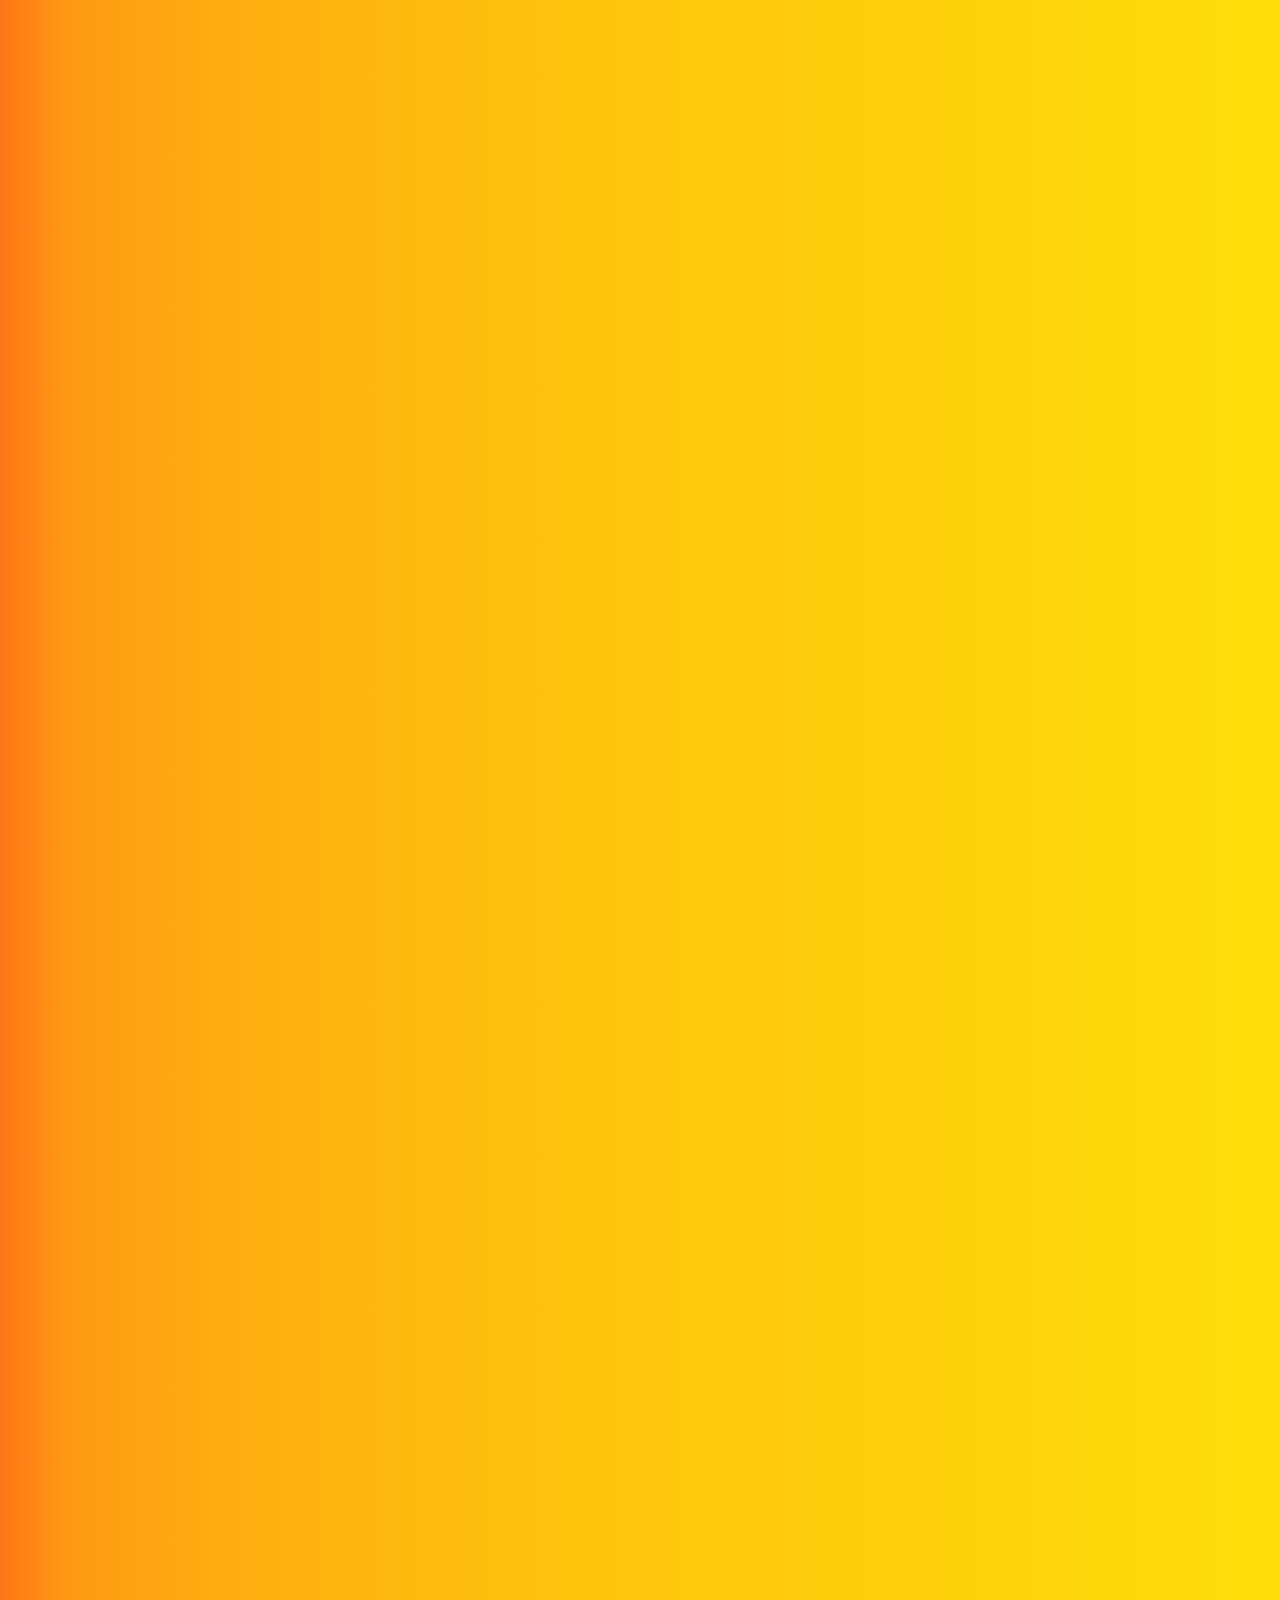
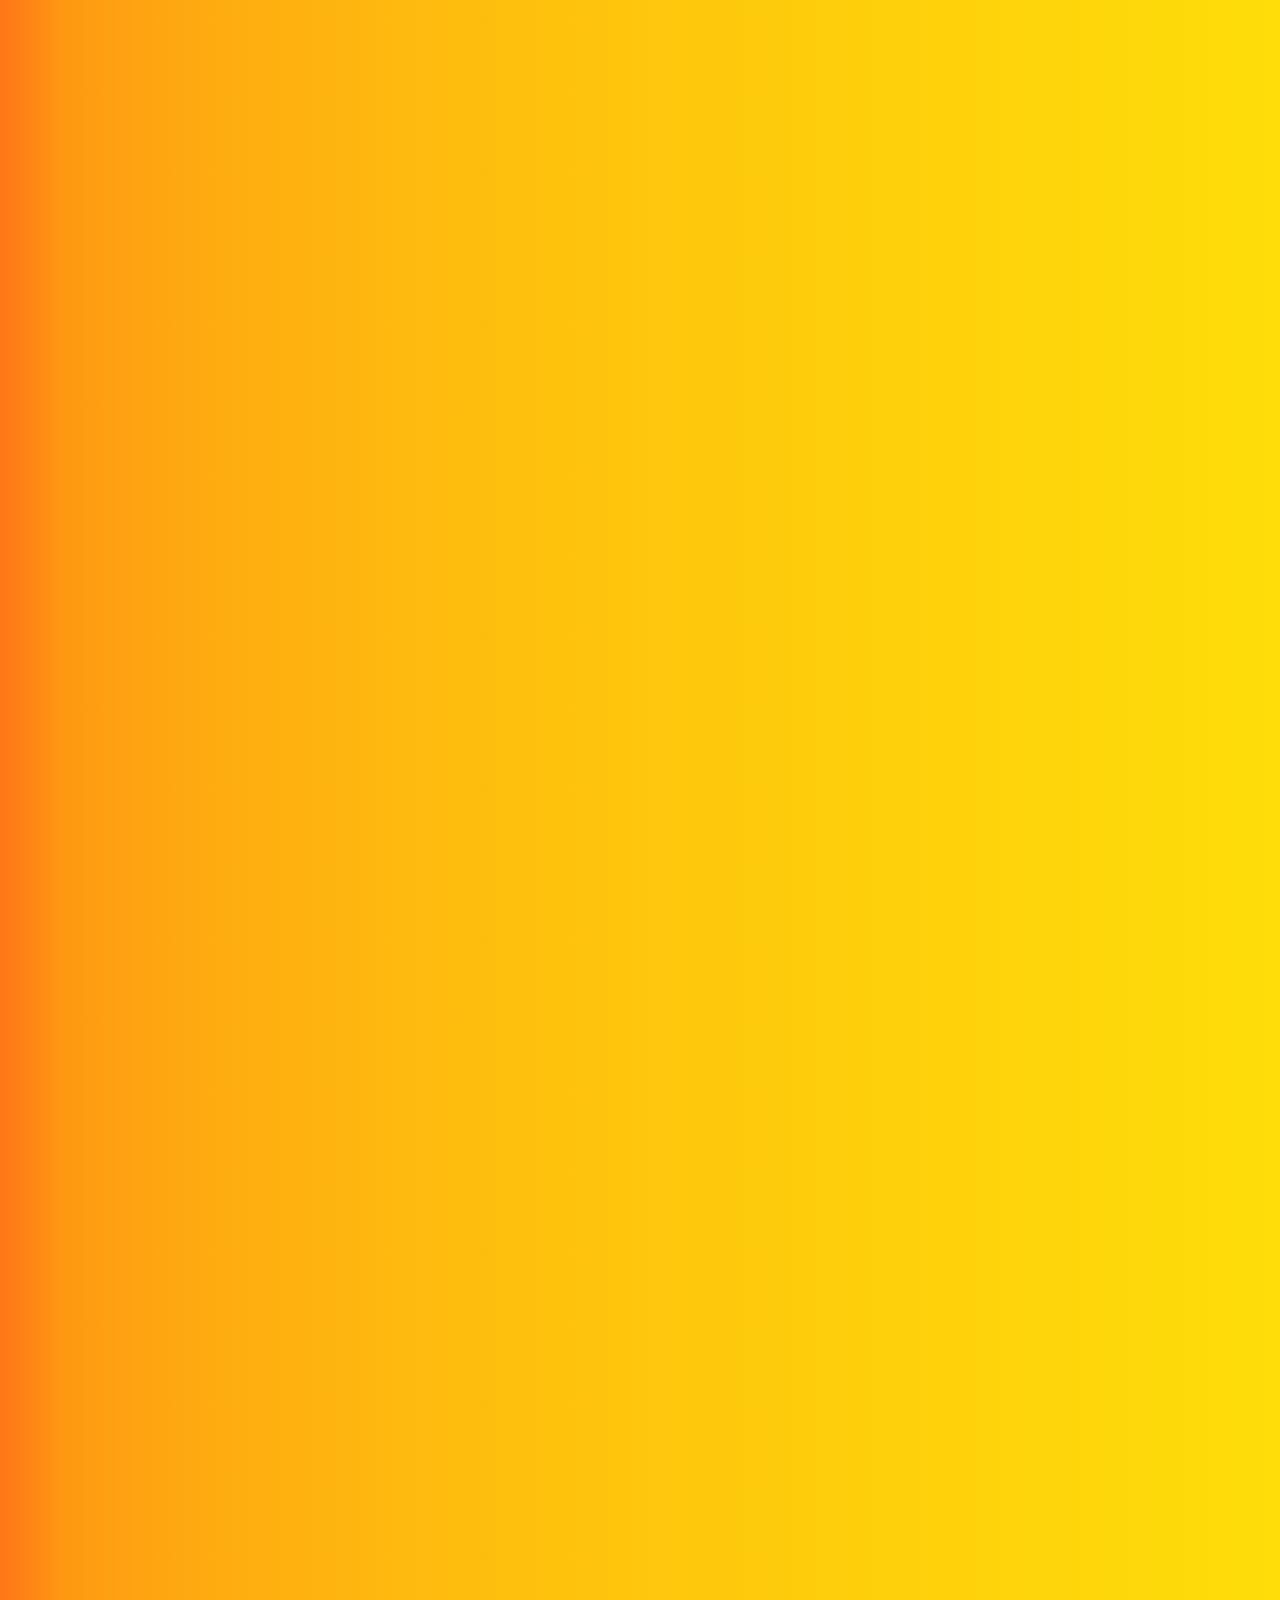
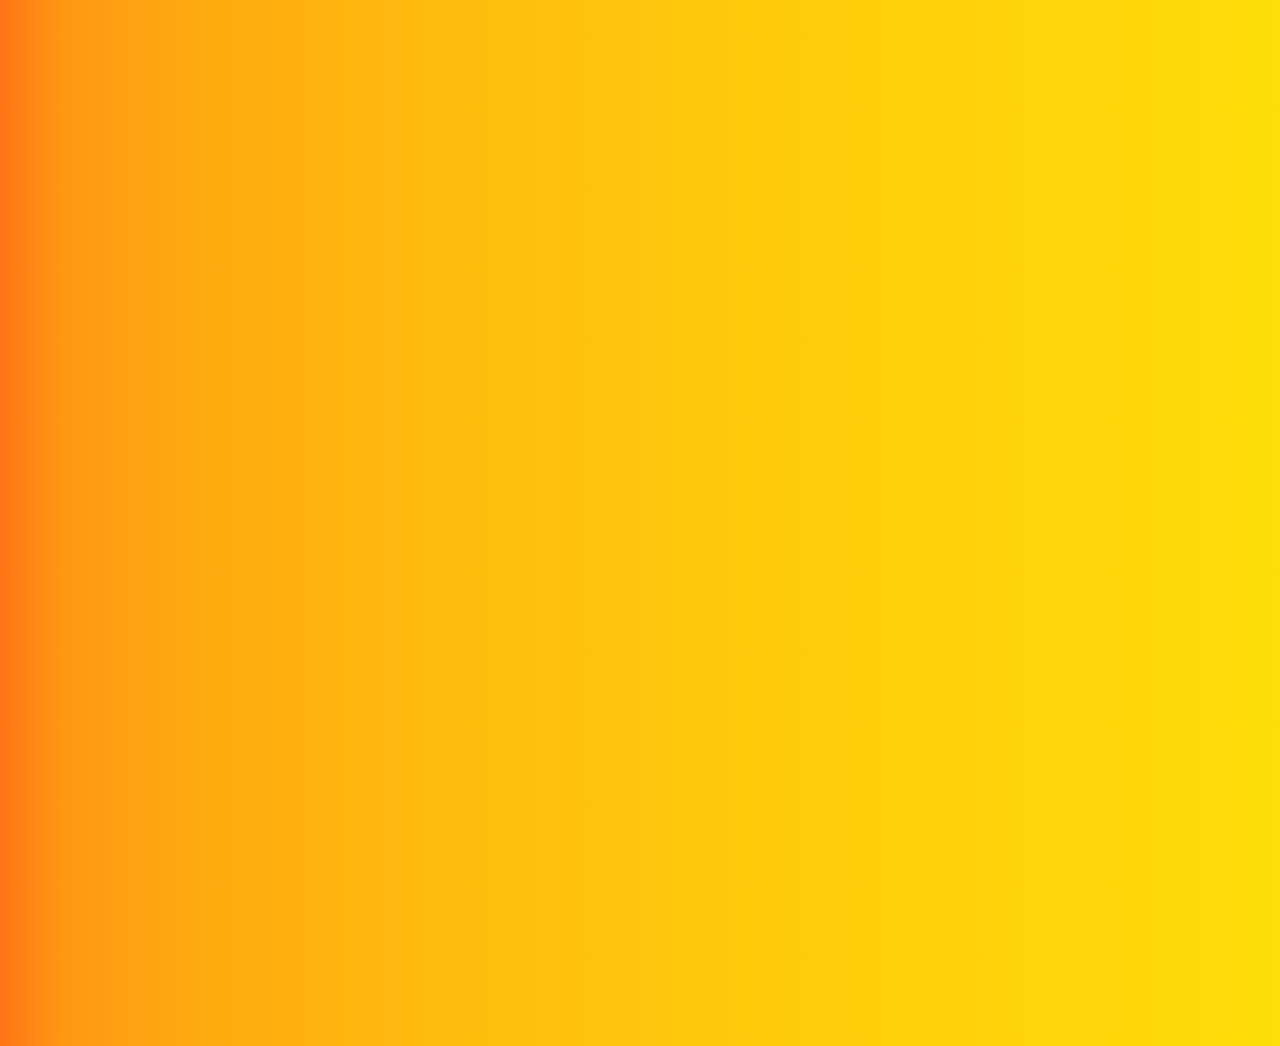
==== commit 1715373e: "css reset fix next time" ====
--- a/index.html
+++ b/index.html
@@ -5,25 +5,13 @@
 <title>Mark Villondo | Illustrator and Design Projects</title>
 
 <link rel="stylesheet" href="stylesAlter.css">
+<meta name="viewport" content="width=device-width, initial-scale=1">
 
 </head>
 
 <body>
-  <nav>
-    <a href="Mark Villondo - Resume.pdf" target="_blank"> <b>Résumé</b> </a>
-    <a href="Letter of Recommendation for Mark Villondo.pdf" target="_blank"> <b>Recommendation Letter</b> </a>
-    <a href="https://www.linkedin.com/in/mark-villondo/" target="_blank"> <b>LinkedIn Profile</b> </a>
-  
-    <a href="index.html">Home</a>
-    <a href="wonderboard.html"> The Wonderboard </a>
-    <a href="adh-web-redesign.html"> ADH Website Redesign </a>
-    <a href="dhengalleryredesign.html"> DHEN Gallery Redesign </a>
-    <a href="illustratorprojects.html"> Illustrator Projects </a>
-    <a href="magazinespreads.html"> Magazine Spreads </a>
-
-    <a href="mailto:mvillondo97@gmail.com">mvillondo97@gmail.com</a>
-    <a href="tel:201-580-1789">(201) 580-1789</a>
-  </nav>
+  <nav id="myNav"></nav>
+  <script src="javascriptPage.js"></script>
   
   <div class="bigSection">
     <div class="introSection">
@@ -66,9 +54,8 @@
     
     <div class="funkyButtons">
       <h2>...you can also check out:</h2><br>
-      <a class="myButtons" href="/Mark Villondo - Resume.pdf"> &nbsp; Mark's Resume &nbsp; </a>
-      <p><b>Or</b></p>
-      <a class="myButtons" href="/Letter of Recommendation for Mark Villondo.pdf"> &nbsp; Letter of Recommendation &nbsp; </a>
+      <a class="myButtons" href="Mark Villondo - Resume.pdf"> &nbsp; Mark's Resume &nbsp; </a>
+      <a class="myButtons" href="Letter of Recommendation for Mark Villondo.pdf"> &nbsp; Letter of Recommendation &nbsp; </a>
       <div></div>
       
     </div>
@@ -76,7 +63,9 @@
   </div>
     <div class="content">
       
-      <h1><i>Or</i> simply go through my portfolio below:</h1>
+      <h1><i>Or</i></h1>
+      
+      <h1>simply go through my portfolio below:</h1>
       <br>
       
       <div class="wonderboard">
@@ -88,14 +77,16 @@
         <div class="summary"><p>This project challenges the current state of online education and how it adapts students from the traditional in-classroom educational experience to an online educational curriculum, which was caused largely by the viral spread of covid-19, and attempts to facilitate said transition by adapting the educational workspace (the application User Interface) to suit the users (students) needs and support them in their educational pursuits.
           <br><br>
         <div class="buttonContain">
-          <a class="homeButton" href="/wonderboard.html"> &nbsp; Read More >> &nbsp; </a>
+          <a class="homeButton" href="wonderboard.html"> &nbsp; Read More >> &nbsp; </a>
           </div>
         </p>
           
         </div>
-        
         </div>
-              <br>
+        <br>
+        <div class="divider"></div>
+        <br>    
+
       <div class="adh_redesign">
         <h2>Atreya Digital Health Redesign</h2>
         <div class="interactables">
@@ -105,12 +96,14 @@
         <div class="summary"><p>Placed into a two-man team, our goal was to redesign the the website for an online marketing company. Our team was assigned to write a proposal with redesigns for all webpages, and held what was effectively complete creative control. All pages shown are those whose responsibility for wireframing, composing, and implementing for the final product.
           <br><br>
               <div class="buttonContain">
-          <a class="homeButton" href="/adh-web-redesign.html"> &nbsp; Read More >> &nbsp; </a>
+          <a class="homeButton" href="adh-web-redesign.html"> &nbsp; Read More >> &nbsp; </a>
           </div></p>
           
-        </div>
         
         </div>
+      </div>
+        <br>
+        <div class="divider"></div>
                   <br>
       <div class="dhen_gallery_redesign">
         <h2>DHEN Gallery Webfront Redesign</h2>
@@ -127,6 +120,8 @@
         </div>
         
         </div>
+        <br>
+        <div class="divider"></div>
                   <br>
       <div class="illustrator_projects">
         <h2>Illustrator Work Samples</h2>
@@ -144,6 +139,8 @@
         </div>
         
         </div>
+        <br>
+        <div class="divider"></div>
                   <br>
           <div class="magazine_spreads">
         <h2>Magazine Spreads</h2>
@@ -155,12 +152,14 @@
           <br><br>
         
                 <div class="buttonContain">
-          <a class="homeButton" href="/magazinespreads.html"> &nbsp; Read More >> &nbsp; </a>
+          <a class="homeButton" href="magazinespreads.html"> &nbsp; Read More >> &nbsp; </a>
           </div></p>
           
         </div>
         
         </div>
+        <br>
+        <div class="divider"></div>
                   <br>
       <div class="ux_work">
         <h2>UX Work Samples</h2>
--- a/stylesAlter.css
+++ b/stylesAlter.css
@@ -0,0 +1,130 @@
+@import url('https://fonts.googleapis.com/css2?family=Nunito:wght@500&display=swap');
+
+body {background: linear-gradient(to right, #ff7518, 15%, #FEDD09); overflow-x: h; font-family: nunito; color: #010203; padding: 3%; width: 90%; margin: auto;}
+
+.introSection::before, .introSection::after { content:' \A'; display: block; white-space: pre;}
+
+.bigSection { display: block; width: 100%;}
+.bigSection p {text-align: justify;}
+.content {width: 100%;}
+.content h2 {text-align: center;}
+
+.aboutMe {width: 100%; height: auto; clear: both; margin-bottom: 50px; position: relative}
+.aboutMe h1 {text-align: center; font-size:  120%;}
+.aboutMe ul {list-style: none; display: block; padding: none; padding-left: 0em;}
+.aboutMe ul li {color: white; border-radius: 50px; padding: 7px 4px; text-align: center; margin-bottom: 7px}
+
+.funkyButtons { width: 100%; display: block; text-align: center}
+.myButtons:hover {font-size: 120%}
+
+.interactables img {box-sizing: border-box; border: white solid 10px; width: 70%; margin-left: auto; margin-right: auto; display: block;}
+
+.myButtons {color: white; border-radius: 50px; padding: 9px 6px; text-align: center; margin-bottom: 7px; background-color: #010203; font-size: 110%; text-decoration: none}
+
+.homeButton {color: white; background-color: #010203; border-radius: 50px; padding: 3px; text-decoration: none; font-size: 120%; display: block; text-align: center; width: 50%; margin: auto;}
+
+.content h1 {text-align: center;}
+
+.aboutMe ul:nth-child(2) >li {background: rgb(254, 9, 72, .8)}
+.aboutMe ul:nth-child(3) >li {background: rgb(6, 81, 178, .8)}
+.aboutMe ul:nth-child(4) >li {background: rgb(9, 116, 254, .8)}
+
+footer {width: 100%; padding: 5% 0%; height: 60px; box-sizing: border-box; text-align: center; display: inline-block;}
+footer a {text-decoration: none; color: #0f0b0a} 
+
+.introSection {width: 100%; text-align: center;}
+
+.introSection .bigText {display: inline; font-size: 150%;}
+
+.introSection div:nth-child(7) {margin-top: -25px; display: block; white-space: nowrap;
+  overflow: hidden; font-size: 300%;}
+
+  nav {width: 100%; display: block; text-align: center;}
+
+  nav > a { display: block; background-color: #010203; width: 80%; margin: 2% auto; padding: 3px;border-radius: 15px; color: white; text-decoration: none}
+  
+  nav a:hover {font-size: 110%; transition: ease-in-out}
+
+.funkyButtons p {text-align: center;}
+
+.divider {width: 100%; color: #010203; margin: auto; border-top: #010203 1px solid;}
+
+.introSection div:nth-child(2) {color:#0651b2}
+.introSection div:nth-child(3) {color:#0974fe}
+.introSection div:nth-child(4) {color:#a34cb3}
+.introSection div:nth-child(1) {color:#fe0948;}
+
+@media only screen and (max-width: 899px) {nav::before {content:"Mark Villondo - Online Portfolio";}}
+
+
+
+  @media only screen and (min-width: 900px) {
+
+    nav {width: 23%; float: left; position: fixed; margin: 150px 0% 0% 2%; font-size: 90%; text-align: right}
+
+    nav > a { display: block; margin: 5% 0%; text-decoration: none; color: #010203; padding: none; border-radius: none; background: none;}
+    
+    nav a:hover {font-size: 110%; transition: ease-in-out}
+
+.bigSection {width: 70%; ; height: auto; position: absolute; right: 0; margin: 100px 0px 30px 0px}
+
+.spacer {width: 100%; height: 70px; clear: both}
+.spacer2 {width: 100%; height: 150px; clear: both}
+
+.aboutMe {width: 100%; height: auto; clear: both; animation: introAnimate 1s forwards; animation-delay: 5s; margin-bottom: 50px; position: relative}
+
+.aboutMe ul {list-style: none; display: inline-block}
+.aboutMe ul li {color: white; border-radius: 50px; padding: 7px 4px; text-align: center; margin-bottom: 7px}
+
+.aboutMe {width: 100%; height: auto; clear: both; margin-bottom: 50px; position: relative}
+.aboutMe h1 {text-align: left; font-size:  120%;}
+
+.aboutMe ul:nth-child(2) >li {background: rgb(254, 9, 72, .8)}
+.aboutMe ul:nth-child(3) >li {background: rgb(6, 81, 178, .8)}
+.aboutMe ul:nth-child(4) >li {background: rgb(9, 116, 254, .8)}
+
+.funkyButtons { width: 30%; text-align: center; position: absolute; top: 0; right: 2%}
+.myButtons:hover {font-size: 120%}
+
+.myButtons {color: white; border-radius: 50px; padding: 9px 6px; text-align: center; margin-bottom: 7px; background-color: #010203; font-size: 110%; text-decoration: none;}
+
+.introSection {width: 75%; position: relative; right: 0px}
+
+.introSection .bigText {display: inline; float: left; font-size: 200%; opacity: 0}
+
+.introSection div:nth-child(7) {font-size: 835%; animation: introAnimate 1.7s forwards; animation-delay: 4.7s; margin-top: -25px; display: block; white-space: nowrap;
+  overflow: hidden;}
+
+.introSection div:nth-child(8) { animation: introAnimate 1.7s forwards; animation-delay: 6.2s; margin-top: -25px; display: block; float: right }
+
+.introSection div:nth-child(1) {animation: introAnimate 1s forwards; animation-delay:1.5s}
+
+.introSection div:nth-child(2) {animation: introAnimate 1s forwards; animation-delay:2s}
+.introSection div:nth-child(3) {animation: introAnimate 1s forwards; animation-delay:2.5s}
+.introSection div:nth-child(4) {animation: introAnimate 1s forwards; animation-delay:3s}
+
+.content, nav, .aboutMe, footer {animation: introAnimate 2s forwards; animation-delay: 7.2s; opacity: 0}
+
+@keyframes introAnimate {
+  
+  0% {opacity: 0}
+  100% {opacity: 1}
+  
+}
+
+.content { width: 70%; float: right; margin-right: 10%; }
+.content > div {margin: 3% 0%}
+.interactables {height: 200px; width: 30%; display:inline-block; margin: 0% 10% 0 0; position: relative}
+.interactables img {width: 100%; position: relative; top: 35px;}
+.img {width: 100%; height: 70%}
+.summary {width: 50%; text-align: justify; display: inline-block; line-height: 1.4}
+.buttonContain {text-align: center; }
+.homeButton {color: white; background-color: #010203; border-radius: 50px; padding: 3px; text-decoration: none; font-size: 120%; position: absolute; margin: auto; width: auto;}
+.homeButton:hover {font-size: 130%}
+.content div {margin-bottom: 30px;}
+.content > div::after {content:""}
+
+footer {width: 100%; padding: 5% 0%; height: 60px; box-sizing: border-box; text-align: center; position: absolute; bottom: 0}
+footer a {text-decoration: none; display: inline-block; color: #0f0b0a} 
+footer p {display: inline-block}
+  }